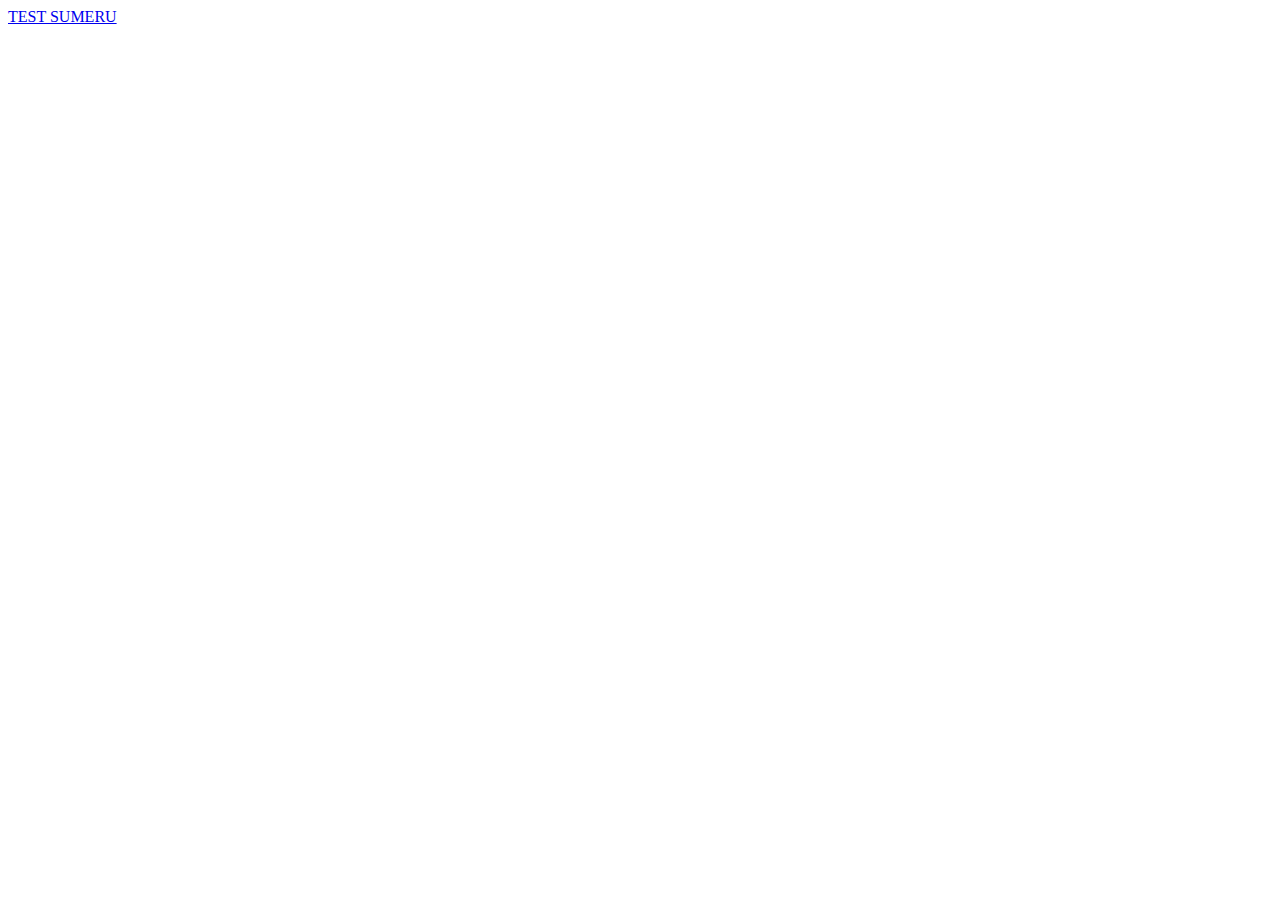
==== Index.html @ 39bff916 "first commit" ====
<!DOCTYPE html>
<html lang="en">
<head>
  <meta charset="UTF-8">
  <meta name="viewport" content="width=device-width, initial-scale=1.0">
  <title>Document</title>
</head>
<body>
  <a href="pages/Sumeru.html">TEST SUMERU</a>
</body>
</html>
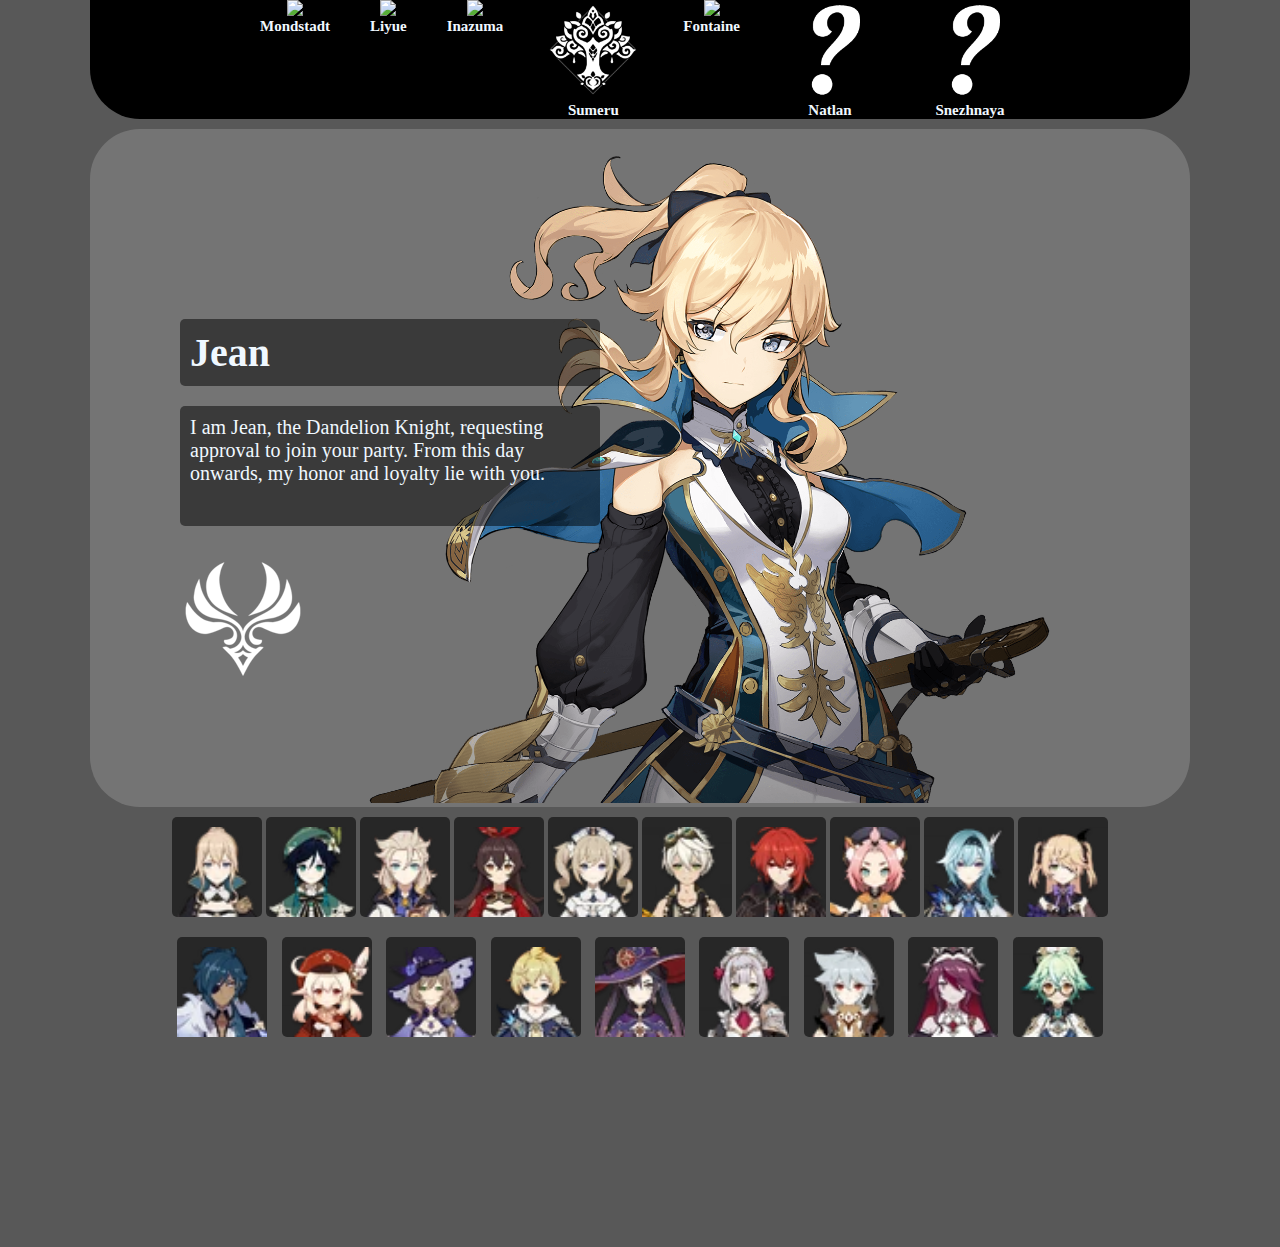
==== commit c9b03ca2: "Menyelesaikan Struktur website" ====
--- a/Index.html
+++ b/Index.html
@@ -4,8 +4,67 @@
   <meta charset="UTF-8">
   <meta name="viewport" content="width=device-width, initial-scale=1.0">
   <title>Document</title>
+  <link rel="stylesheet" href="Style/style.css"> 
 </head>
 <body>
-  <a href="pages/Sumeru.html">TEST SUMERU</a>
+  <div class="main-container">
+    <div class="navbar-top">
+      <li><div class="nav-item">
+        <img src="Assets/Region/mondstadt.png">
+        <h2>Mondstadt</h2>
+      </div></li>
+      <li>
+        <div class="nav-item">
+          <img src="Assets/Region/liyue.png">
+          <h2>Liyue</h2>
+        </div>
+      </li>
+      <li>
+        <div class="nav-item">
+          <img src="Assets/Region/inazuma.png">
+          <h2>Inazuma</h2>
+        </div>
+      </li>
+      <li>
+        <div class="nav-item">
+          <img src="Assets/Region/sumeru.png">
+          <h2>Sumeru</h2>
+        </div>
+      </li>
+      <li>
+        <div class="nav-item">
+          <img src="Assets/Region/fontaine.png">
+          <h2>Fontaine</h2>
+        </div>
+      </li>
+      <li>
+        <div class="nav-item">
+          <img src="Assets/Region/unknow.png">
+          <h2>Natlan</h2>
+        </div>
+      </li>
+      <li>
+        <div class="nav-item">
+          <img src="Assets/Region/unknow.png">
+          <h2>Snezhnaya</h2>
+        </div>
+      </li>
+    </div>
+    <div class="main-content">
+      <img src="Assets/Character/full/Jean.png">
+      <div class="charposition">
+        <div class="char-preview">
+        
+          <H1>Jean</H1>
+          <p>I am Jean, the Dandelion Knight, requesting approval to join your party. From this day onwards, my honor and loyalty lie with you.</p>
+          <img src="Assets/Vision/Anemo.png">
+        </div>
+      </div>
+    </div>
+    <!-- memasukan list karakter -->
+    <div class="char">
+    </div>
+  </div>
+  <script src="Script/CG_Mondstadt.js"></script>
 </body>
 </html>--- a/Style/style.css
+++ b/Style/style.css
@@ -0,0 +1,108 @@
+* {
+  padding: 0;
+  margin: 0;
+}
+
+body {
+  background-color: rgb(88, 88, 88);
+  align-items: center;
+}
+
+.main-container {
+  position: relative;
+  margin: auto;
+  width:1100px;
+}
+
+.navbar-top {
+  display: flex;
+  justify-content: center;
+  border-bottom-left-radius: 50px;
+  border-bottom-right-radius: 50px;
+  background-color: rgb(0, 0, 0);
+}
+
+.navbar-top li {
+  margin-left: 20px;
+  margin-right: 20px;
+  text-align: center;
+  list-style-type: none;
+  font-size: 10px;
+  color: aliceblue;
+}
+.navbar-top li img {
+  width: 100px;
+}
+.main-content {
+margin-top: 10px;
+border-radius: 50px;
+position: relative;
+background-color: rgba(128, 128, 128, 0.7);
+}
+.charposition {
+position: absolute;
+top: 150px;
+left: 50px;
+}
+
+.char-preview {
+position: static;
+width: 400px;
+height: 300px;
+padding: 40px;
+}
+
+.char-preview h1{
+  width: 400px;
+  border-radius: 5px;
+  padding: 10px; /* Atur padding untuk ruang antara konten dan border */
+font-size: 40px;
+color: aliceblue;
+background-color: rgba(0, 0, 0, 0.5);
+}
+
+.char-preview p{
+  color: aliceblue;
+  border-radius: 5px;
+  background-color: rgba(0, 0, 0, 0.5);
+  font-size: 20px;
+  margin-top: 20px;
+  margin-bottom: 30px;
+  width: 400px;
+  height: 100px; 
+  overflow-y: auto; /* Mengaktifkan scroll vertikal jika konten lebih panjang dari div */
+  padding: 10px; /* Atur padding untuk ruang antara konten dan border */
+
+}
+
+.char{
+  display: flex;
+  margin-left: 80px;
+  margin-right: 80px;
+  border-radius: 10px;
+  vertical-align: middle;
+  text-transform: uppercase;
+  flex-wrap: wrap;
+  margin-bottom: 200px;
+}
+.char_card {
+  display: block;
+  padding-top: 10px;
+  position: relative;
+  width: 90px;
+  margin: auto;
+  margin-top: 10px;
+  margin-bottom: 10px;
+  transition: 0.3s;
+  border-radius: 5px;
+  background-color: rgba(0, 0, 0, 0.55);
+}
+.char img{
+  width: 100%;
+  display: flex;
+}
+
+.main-content img {
+max-width: 100%; /* Gambar tidak melebihi lebar kontainer */
+height: auto; /* Menjaga aspek rasio gambar */
+}